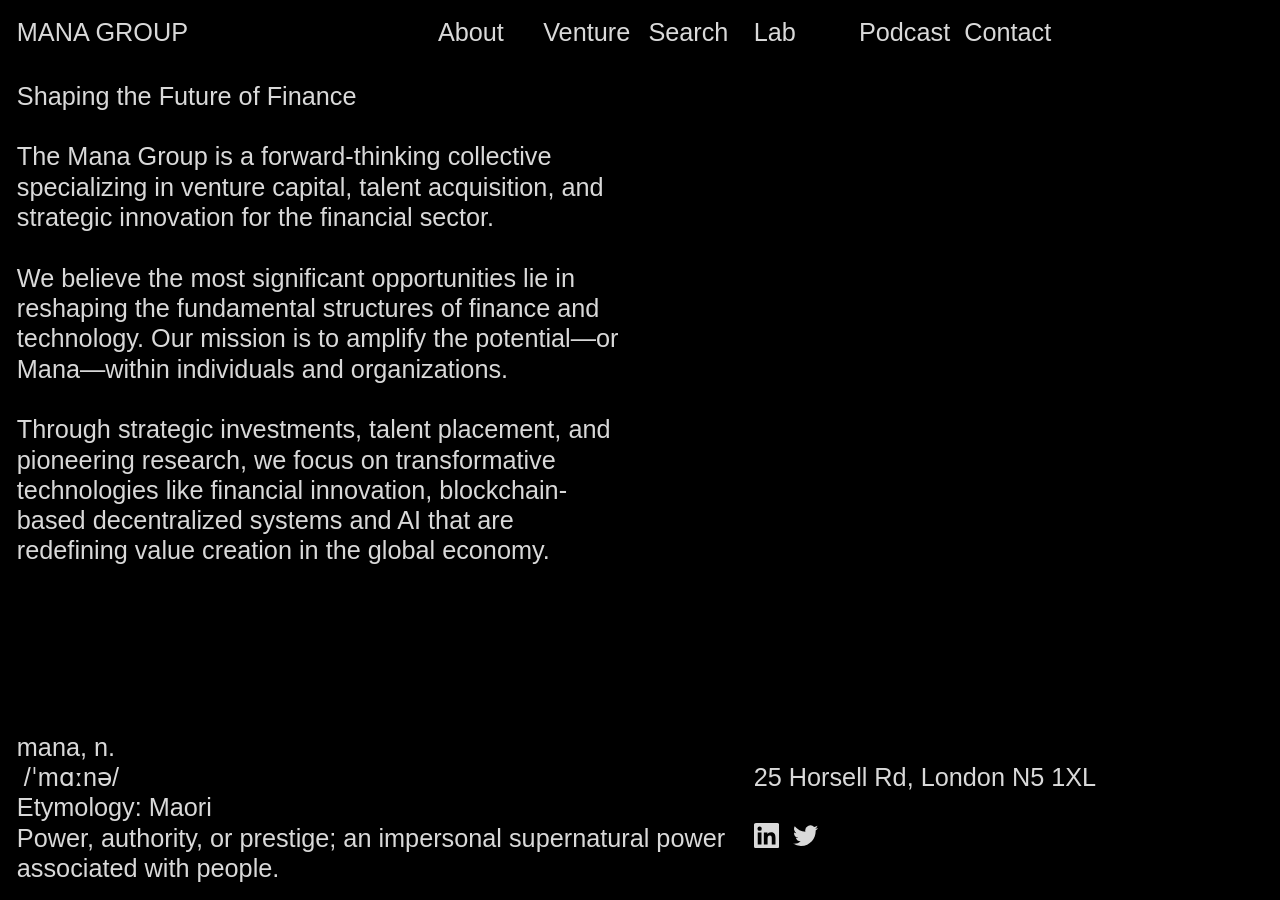
==== index.html @ 91639dd6 "Initial static rebuild of mana-group.co. Arial Regular instead of Diatype. Ready for GitHub Pages." ====
<!DOCTYPE html>
<html lang="en">
<head>
  <meta charset="utf-8">
  <meta name="viewport" content="width=device-width, initial-scale=1">
  <title>Mana Group</title>
  <meta name="description" content="The Mana Group is a forward-thinking collective specializing in venture capital, talent acquisition, and strategic innovation for the financial sector.">
  <meta name="twitter:card" content="summary">
  <meta name="twitter:title" content="Mana Group">
  <meta name="twitter:description" content="The Mana Group is a forward-thinking collective specializing in venture capital, talent acquisition, and strategic innovation for the financial sector.">
  <meta property="og:title" content="Mana Group">
  <meta property="og:description" content="The Mana Group is a forward-thinking collective specializing in venture capital, talent acquisition, and strategic innovation for the financial sector.">
  <meta property="og:url" content="https://mana-group.co">
  <meta property="og:type" content="website">
  <link rel="icon" href="favicon.svg" type="image/svg+xml">
  <link rel="stylesheet" href="css/style.css">
</head>
<body class="page-about">
<header class="site-header">
  <nav class="grid-12 nav-grid" aria-label="Primary">
    <div class="brand span-4"><a href="about.html">MANA</a> GROUP</div>
    <div class="nav-item span-1"><a href="about.html" aria-current="page">About</a></div>
    <div class="nav-item span-1"><a href="venture.html">Venture</a></div>
    <div class="nav-item span-1"><a href="search.html">Search</a></div>
    <div class="nav-item span-1"><a href="lab.html">Lab</a></div>
    <div class="nav-item span-1"><a href="podcast.html">Podcast</a></div>
    <div class="nav-item span-2"><a href="mailto:info@mana-group.co">Contact</a></div>
    <div class="nav-item nav-spacer span-1" aria-hidden="true"></div>
  </nav>
</header>
<main class="site-main">
  <div class="grid-12">
    <div class="page-copy span-6">
      <p>Shaping the Future of Finance</p>
      <p>The Mana Group is a forward-thinking collective specializing in venture capital, talent acquisition, and strategic innovation for the financial sector.</p>
      <p>We believe the most significant opportunities lie in reshaping the fundamental structures of finance and technology. Our mission is to amplify the potential—or Mana—within individuals and organizations.</p>
      <p>Through strategic investments, talent placement, and pioneering research, we focus on transformative technologies like financial innovation, blockchain-based decentralized systems and AI that are redefining value creation in the global economy.</p>
    </div>
  </div>
</main>
<footer class="site-footer">
  <div class="grid-12 footer-grid">
    <div class="footer-def span-7">
      mana, n.<br>
      &nbsp;/ˈmɑːnə/<br>
      Etymology: Maori<br>
      Power, authority, or prestige; an impersonal supernatural power associated with people.
    </div>
    <div class="footer-contact span-5">
      <br>
      25 Horsell Rd, London N5 1XL<br>
      <div class="socials">
        <a class="icon-link" href="https://www.linkedin.com/company/mana1/" target="_blank" rel="noopener noreferrer" aria-label="LinkedIn"><svg class="icon" viewBox="0 0 24 24" aria-hidden="true" focusable="false"><path fill="currentColor" d="M20.45 20.45h-3.55v-5.57c0-1.33-.03-3.04-1.85-3.04-1.85 0-2.14 1.45-2.14 2.94v5.67H9.35V9h3.41v1.56h.05c.47-.9 1.63-1.85 3.36-1.85 3.59 0 4.25 2.36 4.25 5.44v6.3zM5.34 7.43a2.06 2.06 0 1 1 0-4.12 2.06 2.06 0 0 1 0 4.12zM7.12 20.45H3.56V9h3.56v11.45zM22.23 0H1.77C.79 0 0 .77 0 1.73v20.54C0 23.23.79 24 1.77 24h20.46c.98 0 1.77-.77 1.77-1.73V1.73C24 .77 23.21 0 22.23 0z"/></svg></a>
        <a class="icon-link" href="https://www.twitter.com/@_mana_group" target="_blank" rel="noopener noreferrer" aria-label="Twitter"><svg class="icon" viewBox="0 0 24 24" aria-hidden="true" focusable="false"><path fill="currentColor" d="M23.95 4.57a9.82 9.82 0 0 1-2.83.78 4.94 4.94 0 0 0 2.16-2.72 9.86 9.86 0 0 1-3.13 1.2 4.92 4.92 0 0 0-8.38 4.48A13.97 13.97 0 0 1 1.67 3.15a4.93 4.93 0 0 0 1.52 6.57 4.9 4.9 0 0 1-2.23-.62v.06a4.93 4.93 0 0 0 3.95 4.83 4.94 4.94 0 0 1-2.22.08 4.93 4.93 0 0 0 4.6 3.42A9.87 9.87 0 0 1 0 19.54a13.94 13.94 0 0 0 7.55 2.21c9.05 0 14-7.5 14-14 0-.21 0-.42-.02-.63A10 10 0 0 0 24 4.59z"/></svg></a>
      </div>
    </div>
  </div>
</footer>
</body>
</html>
---- css/style.css ----
/* Mana Group — static recreation. Arial Regular only. No Cargo / Diatype. */

*,
*::before,
*::after {
  box-sizing: border-box;
}

html {
  /* Matches Cargo snapshot: --base-size 12.5568px at ~951px wide (~100vw/76). */
  --base-size: clamp(11px, calc(100vw / 76), 18px);
  --gutter: 1rem;
  --pad: 1rem;
  --text: rgba(255, 255, 255, 0.85);
  --bg: #000000;
  --hr: rgba(255, 255, 255, 0.75);
  font-size: var(--base-size);
  -webkit-text-size-adjust: 100%;
}

html,
body {
  margin: 0;
  padding: 0;
  height: 100%;
  background: var(--bg);
  color: var(--text);
}

body {
  min-height: 100vh;
  min-height: 100dvh;
  height: 100%;
  display: flex;
  flex-direction: column;
  font-family: Arial, Helvetica, sans-serif;
  font-weight: 400;
  font-style: normal;
  font-size: 1.5rem;
  line-height: 1.2;
  letter-spacing: 0;
  -webkit-font-smoothing: antialiased;
  -moz-osx-font-smoothing: grayscale;
  text-rendering: optimizeLegibility;
}

a {
  color: inherit;
  text-decoration: none;
}

a:active {
  opacity: 0.7;
}

strong,
b {
  font-family: Arial, Helvetica, sans-serif;
  font-weight: 400;
}

p {
  margin: 0 0 1.2em;
}

p:last-child {
  margin-bottom: 0;
}

hr {
  display: block;
  border: 0;
  height: 1px;
  margin: 0 0 1rem;
  background: var(--hr);
  color: var(--hr);
}

.site-header,
.site-main,
.site-footer {
  width: 100%;
  padding: var(--pad);
}

.site-header {
  flex: 0 0 auto;
  background: var(--bg);
  z-index: 2;
}

.site-main {
  flex: 1 1 auto;
  overflow: auto;
  min-height: 0;
}

.site-footer {
  flex: 0 0 auto;
  margin-top: auto;
  background: var(--bg);
  z-index: 2;
}

/* 12-column Cargo grid */
.grid-12 {
  display: grid;
  grid-template-columns: repeat(12, minmax(0, 1fr));
  column-gap: var(--gutter);
  row-gap: 0;
  width: 100%;
  align-items: start;
}

.span-1 { grid-column: span 1; }
.span-2 { grid-column: span 2; }
.span-4 { grid-column: span 4; }
.span-5 { grid-column: span 5; }
.span-6 { grid-column: span 6; }
.span-7 { grid-column: span 7; }
.span-12 { grid-column: 1 / -1; }

.grid-2 {
  display: grid;
  grid-template-columns: minmax(0, 1fr) minmax(0, 1fr);
  column-gap: 2rem;
  width: 100%;
  align-items: start;
}

.nav-grid {
  align-items: start;
}

.brand {
  white-space: nowrap;
}

.nav-item {
  min-width: 0;
  white-space: nowrap;
}

.nav-item a {
  display: inline;
}

.footer-def {
  max-width: 100%;
}

.footer-contact {
  max-width: 100%;
}

.socials {
  margin-top: 1.2em;
  display: flex;
  align-items: center;
  gap: 0.55em;
}

.icon-link {
  display: inline-flex;
  align-items: center;
  color: inherit;
  line-height: 1;
}

.icon {
  width: 1em;
  height: 1em;
  display: block;
}

.page-copy {
  max-width: 100%;
}

/* Inner pages: rule under the nav, then two equal columns (Cargo default when span is omitted). */
.page-rule {
  margin-bottom: 1rem;
}

@media (max-width: 800px) {
  html {
    --base-size: clamp(13px, 3.7vw, 16px);
  }

  .nav-grid {
    display: flex;
    flex-wrap: wrap;
    gap: 0.55rem 1.15rem;
    align-items: baseline;
  }

  .nav-grid .brand {
    flex: 1 1 100%;
    margin-bottom: 0.15rem;
  }

  .nav-grid .nav-item {
    flex: 0 0 auto;
  }

  .nav-grid .nav-spacer {
    display: none;
  }

  .grid-12.footer-grid,
  .grid-2 {
    display: flex;
    flex-direction: column;
    gap: 1.4rem;
  }

  .span-6,
  .span-7,
  .span-5 {
    width: 100%;
  }
}
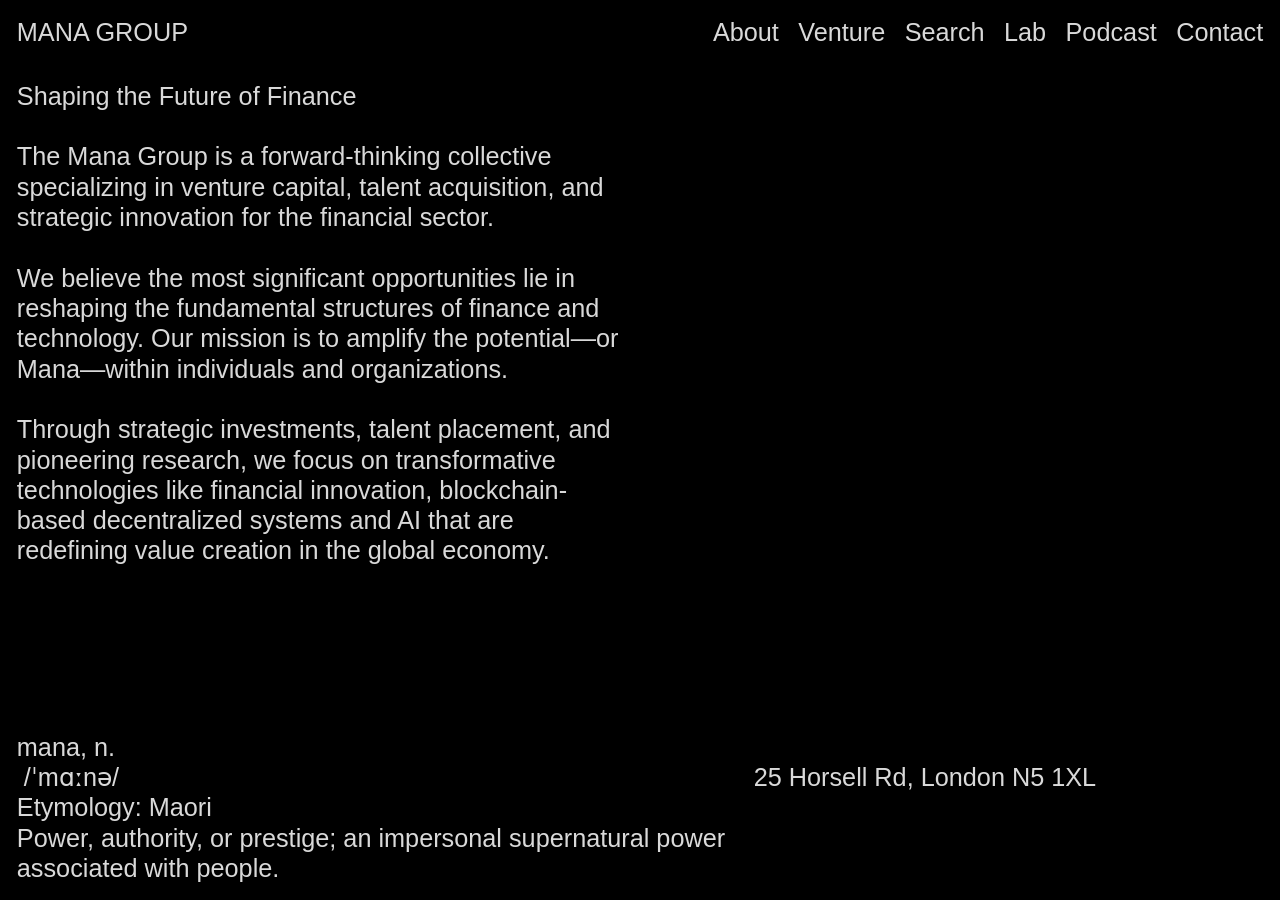
==== commit 3a5d3f40: "Tighten nav spacing and remove footer social icons." ====
--- a/index.html
+++ b/index.html
@@ -25,8 +25,7 @@
     <div class="nav-item span-1"><a href="lab.html">Lab</a></div>
     <div class="nav-item span-1"><a href="podcast.html">Podcast</a></div>
     <div class="nav-item span-2"><a href="mailto:info@mana-group.co">Contact</a></div>
-    <div class="nav-item nav-spacer span-1" aria-hidden="true"></div>
-  </nav>
+</nav>
 </header>
 <main class="site-main">
   <div class="grid-12">
@@ -49,11 +48,7 @@
     <div class="footer-contact span-5">
       <br>
       25 Horsell Rd, London N5 1XL<br>
-      <div class="socials">
-        <a class="icon-link" href="https://www.linkedin.com/company/mana1/" target="_blank" rel="noopener noreferrer" aria-label="LinkedIn"><svg class="icon" viewBox="0 0 24 24" aria-hidden="true" focusable="false"><path fill="currentColor" d="M20.45 20.45h-3.55v-5.57c0-1.33-.03-3.04-1.85-3.04-1.85 0-2.14 1.45-2.14 2.94v5.67H9.35V9h3.41v1.56h.05c.47-.9 1.63-1.85 3.36-1.85 3.59 0 4.25 2.36 4.25 5.44v6.3zM5.34 7.43a2.06 2.06 0 1 1 0-4.12 2.06 2.06 0 0 1 0 4.12zM7.12 20.45H3.56V9h3.56v11.45zM22.23 0H1.77C.79 0 0 .77 0 1.73v20.54C0 23.23.79 24 1.77 24h20.46c.98 0 1.77-.77 1.77-1.73V1.73C24 .77 23.21 0 22.23 0z"/></svg></a>
-        <a class="icon-link" href="https://www.twitter.com/@_mana_group" target="_blank" rel="noopener noreferrer" aria-label="Twitter"><svg class="icon" viewBox="0 0 24 24" aria-hidden="true" focusable="false"><path fill="currentColor" d="M23.95 4.57a9.82 9.82 0 0 1-2.83.78 4.94 4.94 0 0 0 2.16-2.72 9.86 9.86 0 0 1-3.13 1.2 4.92 4.92 0 0 0-8.38 4.48A13.97 13.97 0 0 1 1.67 3.15a4.93 4.93 0 0 0 1.52 6.57 4.9 4.9 0 0 1-2.23-.62v.06a4.93 4.93 0 0 0 3.95 4.83 4.94 4.94 0 0 1-2.22.08 4.93 4.93 0 0 0 4.6 3.42A9.87 9.87 0 0 1 0 19.54a13.94 13.94 0 0 0 7.55 2.21c9.05 0 14-7.5 14-14 0-.21 0-.42-.02-.63A10 10 0 0 0 24 4.59z"/></svg></a>
-      </div>
-    </div>
+</div>
   </div>
 </footer>
 </body>
--- a/css/style.css
+++ b/css/style.css
@@ -129,20 +129,30 @@
 }
 
 .nav-grid {
-  align-items: start;
+  display: flex;
+  flex-wrap: nowrap;
+  align-items: baseline;
+  column-gap: 1.15rem;
+  row-gap: 0;
 }
 
 .brand {
   white-space: nowrap;
+  margin-right: auto;
 }
 
 .nav-item {
+  flex: 0 0 auto;
   min-width: 0;
   white-space: nowrap;
 }
 
 .nav-item a {
   display: inline;
+}
+
+.nav-spacer {
+  display: none;
 }
 
 .footer-def {
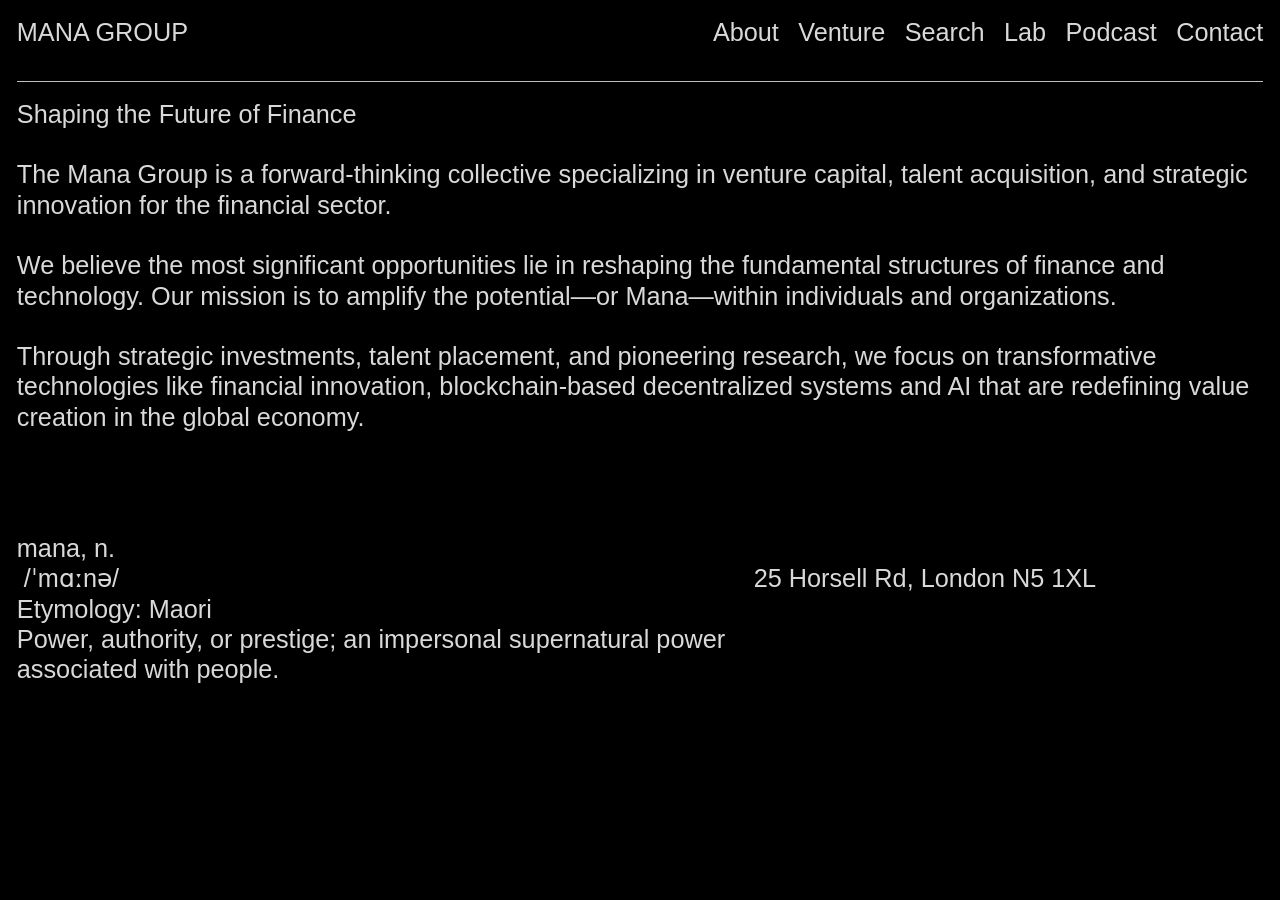
==== commit a8ce4e13: "Match About to other pages: rule, full-width copy, scrolling footer." ====
--- a/index.html
+++ b/index.html
@@ -28,13 +28,15 @@
 </nav>
 </header>
 <main class="site-main">
-  <div class="grid-12">
-    <div class="page-copy span-6">
+  <hr class="page-rule">
+  <div class="grid-2">
+    <div class="page-copy">
       <p>Shaping the Future of Finance</p>
       <p>The Mana Group is a forward-thinking collective specializing in venture capital, talent acquisition, and strategic innovation for the financial sector.</p>
       <p>We believe the most significant opportunities lie in reshaping the fundamental structures of finance and technology. Our mission is to amplify the potential—or Mana—within individuals and organizations.</p>
       <p>Through strategic investments, talent placement, and pioneering research, we focus on transformative technologies like financial innovation, blockchain-based decentralized systems and AI that are redefining value creation in the global economy.</p>
     </div>
+    <div aria-hidden="true"></div>
   </div>
 </main>
 <footer class="site-footer">
--- a/css/style.css
+++ b/css/style.css
@@ -22,17 +22,13 @@
 body {
   margin: 0;
   padding: 0;
-  height: 100%;
+  min-height: 100vh;
+  min-height: 100dvh;
   background: var(--bg);
   color: var(--text);
 }
 
 body {
-  min-height: 100vh;
-  min-height: 100dvh;
-  height: 100%;
-  display: flex;
-  flex-direction: column;
   font-family: Arial, Helvetica, sans-serif;
   font-weight: 400;
   font-style: normal;
@@ -84,22 +80,16 @@
 }
 
 .site-header {
-  flex: 0 0 auto;
   background: var(--bg);
-  z-index: 2;
 }
 
 .site-main {
-  flex: 1 1 auto;
-  overflow: auto;
-  min-height: 0;
+  overflow: visible;
 }
 
 .site-footer {
-  flex: 0 0 auto;
-  margin-top: auto;
+  margin-top: 4rem;
   background: var(--bg);
-  z-index: 2;
 }
 
 /* 12-column Cargo grid */
@@ -121,11 +111,12 @@
 .span-12 { grid-column: 1 / -1; }
 
 .grid-2 {
-  display: grid;
-  grid-template-columns: minmax(0, 1fr) minmax(0, 1fr);
-  column-gap: 2rem;
+  display: block;
   width: 100%;
-  align-items: start;
+}
+
+.grid-2 > [aria-hidden="true"] {
+  display: none;
 }
 
 .nav-grid {
@@ -224,9 +215,22 @@
     gap: 1.4rem;
   }
 
+  .grid-12 {
+    display: block;
+  }
+
   .span-6,
   .span-7,
-  .span-5 {
+  .span-5,
+  .span-4,
+  .span-2,
+  .span-1 {
     width: 100%;
-  }
-}
+    display: block;
+  }
+
+  .page-copy {
+    width: 100%;
+    max-width: none;
+  }
+}
